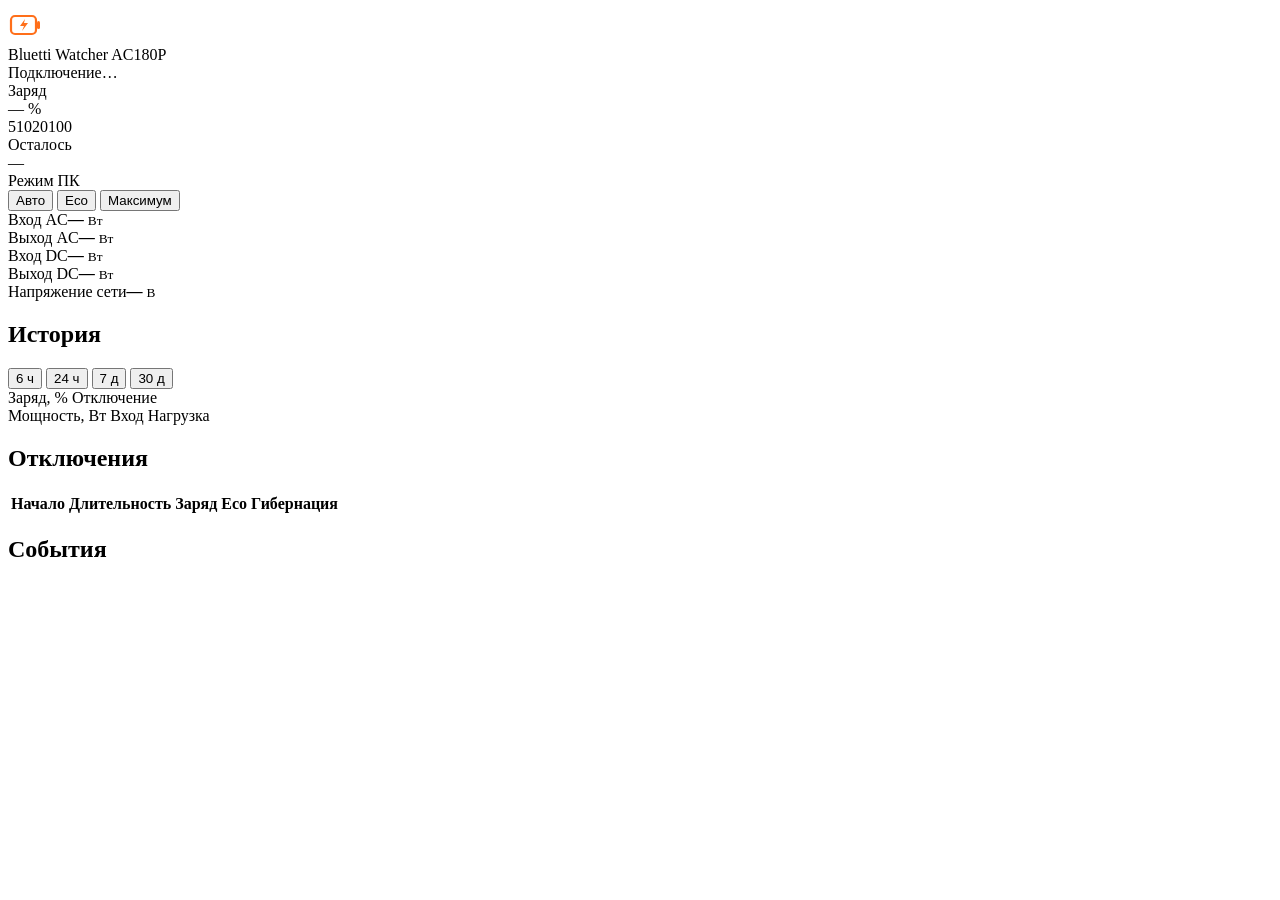
==== src/http/web/index.html @ 963bce6f "feat(dashboard): real web UI with live stream, history charts and mode switch (T040) Embedded plain " ====
<!doctype html>
<html lang="ru">
<head>
<meta charset="utf-8">
<meta name="viewport" content="width=device-width, initial-scale=1">
<title>Bluetti Watcher</title>
<link rel="stylesheet" href="/uplot.min.css">
<link rel="stylesheet" href="/style.css">
</head>
<body>
<div class="wrap">

<header class="top">
  <div class="brand">
    <svg width="34" height="34" viewBox="0 0 34 34" aria-hidden="true"><rect x="3" y="8" width="25" height="18" rx="4" fill="none" stroke="#FF6F1A" stroke-width="2.2"></rect><rect x="29" y="13" width="3" height="8" rx="1.5" fill="#FF6F1A"></rect><path d="M17 11 L12 18 H16 L14 23 L20 15 H16 Z" fill="#FF6F1A"></path></svg>
    <div class="brand-text">
      <span class="brand-name">Bluetti Watcher <span id="dry" class="badge" hidden>dry run</span></span>
      <span class="sub">AC180P</span>
    </div>
  </div>
  <div class="status" aria-live="polite">
    <span id="st-dot" class="dot"></span>
    <span id="st-text">Подключение…</span>
  </div>
</header>

<div id="b-conn" class="banner b-grey" role="alert" hidden>
  <svg width="20" height="20" viewBox="0 0 20 20" aria-hidden="true"><circle cx="10" cy="10" r="8" fill="none" stroke="#9AA6AF" stroke-width="1.8"></circle><path d="M6 10 H14" stroke="#9AA6AF" stroke-width="1.8" stroke-linecap="round"></path></svg>
  <span>Нет связи с сервисом. Переподключение…</span>
</div>
<div id="b-stale" class="banner b-red" role="alert" hidden>
  <svg width="20" height="20" viewBox="0 0 20 20" aria-hidden="true"><circle cx="10" cy="10" r="8" fill="none" stroke="#FF7A66" stroke-width="1.8"></circle><path d="M10 5.5 V11 M10 13.5 V14" stroke="#FF7A66" stroke-width="1.8" stroke-linecap="round"></path></svg>
  <span id="b-stale-text"></span>
</div>
<div id="b-hib" class="banner b-amber" role="status" hidden>
  <svg width="20" height="20" viewBox="0 0 20 20" aria-hidden="true"><path d="M10 2 L19 18 H1 Z" fill="none" stroke="#FF6F1A" stroke-width="1.8" stroke-linejoin="round"></path><path d="M10 8 V12 M10 14.5 V15" stroke="#FF6F1A" stroke-width="1.8" stroke-linecap="round"></path></svg>
  <span>Гибернация в Windows выключена: на 5 % ПК не сможет уйти в гибернацию. Включается один раз командой <code>install --elevated-setup</code>.</span>
</div>
<div id="b-kill" class="banner b-amber" role="status" hidden>
  <svg width="20" height="20" viewBox="0 0 20 20" aria-hidden="true"><path d="M10 2 L19 18 H1 Z" fill="none" stroke="#FF6F1A" stroke-width="1.8" stroke-linejoin="round"></path><path d="M10 8 V12 M10 14.5 V15" stroke="#FF6F1A" stroke-width="1.8" stroke-linecap="round"></path></svg>
  <span>Гибернация отключена файлом <code>no-hibernate</code>. Удалите файл, чтобы ПК снова мог уйти в гибернацию на 5 %.</span>
</div>

<section class="cards">
  <div id="c-charge" class="card">
    <div class="card-head">
      <span class="label">Заряд</span>
      <span id="pill" class="pill" hidden></span>
    </div>
    <div class="big-row">
      <span id="soc" class="soc live">—</span>
      <span class="unit">%</span>
    </div>
    <div class="meter">
      <div class="bar" aria-hidden="true">
        <div id="socbar" class="fill live"></div>
        <i style="left:20%"></i><i style="left:10%"></i><i style="left:5%"></i>
      </div>
      <div class="ticks" aria-hidden="true">
        <span style="left:3%">5</span><span style="left:8.5%">10</span><span style="left:18.5%">20</span><span style="right:0">100</span>
      </div>
    </div>
    <span id="soc-note" class="note"></span>
  </div>

  <div class="card">
    <span id="tl-title" class="label">Осталось</span>
    <div class="big-row wrap-row">
      <span id="tl-big" class="tl live">—</span>
      <span id="tl-unit" class="unit-s"></span>
    </div>
    <span id="tl-sub" class="soft"></span>
    <div id="tl-foot" class="foot" hidden>
      <span id="tl-m1"></span>
      <span id="tl-m2"></span>
    </div>
  </div>

  <div class="card">
    <span class="label">Режим ПК</span>
    <div class="seg" role="group" aria-label="Режим">
      <button type="button" data-mode="auto" aria-pressed="false">Авто</button>
      <button type="button" data-mode="eco" aria-pressed="false">Eco</button>
      <button type="button" data-mode="max" aria-pressed="false">Максимум</button>
    </div>
    <div class="mode-text">
      <span id="mode-title" class="mode-title"></span>
      <span id="mode-detail" class="dim"></span>
      <span id="mode-err" class="err" role="alert" hidden></span>
    </div>
  </div>
</section>

<section class="tiles" aria-label="Мощности">
  <div class="tile"><span class="dim">Вход AC</span><span class="tv live"><b id="t-acin">—</b> <small>Вт</small></span></div>
  <div class="tile"><span class="dim">Выход AC</span><span class="tv live"><b id="t-acout">—</b> <small>Вт</small></span></div>
  <div class="tile"><span class="dim">Вход DC</span><span class="tv live"><b id="t-dcin">—</b> <small>Вт</small></span></div>
  <div class="tile"><span class="dim">Выход DC</span><span class="tv live"><b id="t-dcout">—</b> <small>Вт</small></span></div>
  <div class="tile"><span class="dim">Напряжение сети</span><span class="tv live"><b id="t-v">—</b> <small>В</small></span></div>
</section>

<section class="card hist">
  <div class="hist-head">
    <h2>История</h2>
    <div class="tabs" role="group" aria-label="Период">
      <button type="button" data-range="6h" aria-pressed="true">6 ч</button>
      <button type="button" data-range="24h" aria-pressed="false">24 ч</button>
      <button type="button" data-range="7d" aria-pressed="false">7 д</button>
      <button type="button" data-range="30d" aria-pressed="false">30 д</button>
    </div>
  </div>
  <div class="chart-block">
    <div class="legend">
      <span class="lt">Заряд, %</span>
      <span class="li"><i class="sw-band"></i>Отключение</span>
      <span id="readout" class="readout"></span>
    </div>
    <div id="ch-soc" class="chart" role="img" aria-label="График заряда за 6 часов"></div>
  </div>
  <div class="chart-block">
    <div class="legend">
      <span class="lt">Мощность, Вт</span>
      <span class="li"><i class="sw-line" style="background:#5AA9FF"></i>Вход</span>
      <span class="li"><i class="sw-line" style="background:#FF6F1A"></i>Нагрузка</span>
    </div>
    <div id="ch-pow" class="chart" role="img" aria-label="График мощности за 6 часов: вход и нагрузка"></div>
  </div>
  <span id="hist-empty" class="dim" hidden>Показаний за этот период нет.</span>
</section>

<section class="lists">
  <div class="card outages">
    <h2>Отключения</h2>
    <div class="scroll-x">
      <table>
        <thead><tr><th>Начало</th><th>Длительность</th><th>Заряд</th><th>Eco</th><th>Гибернация</th></tr></thead>
        <tbody id="out-body"></tbody>
      </table>
    </div>
    <span id="out-empty" class="dim" hidden>Отключений ещё не было.</span>
  </div>
  <div class="card events">
    <h2>События</h2>
    <span id="last-err" class="err" hidden></span>
    <ol id="ev-list"></ol>
    <span id="ev-empty" class="dim" hidden>Событий пока нет.</span>
  </div>
</section>

</div>
<script src="/uplot.min.js"></script>
<script src="/app.js"></script>
</body>
</html>
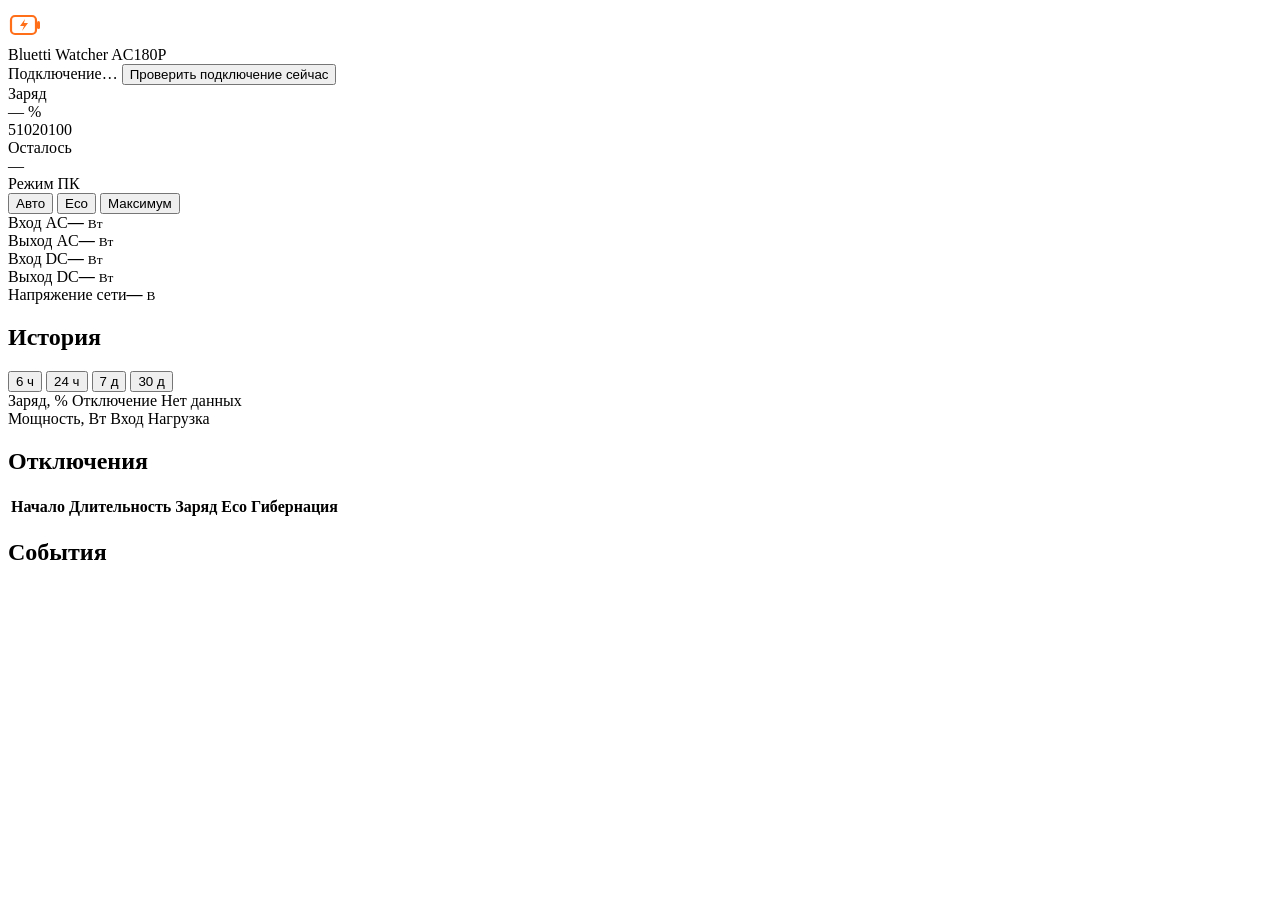
==== commit 6eb08fe1: "feat: DTEK cut warning, queue guess by largest group, BLE robustness - [dtek] warn_min (default 60):" ====
--- a/src/http/web/index.html
+++ b/src/http/web/index.html
@@ -8,6 +8,19 @@
 <link rel="stylesheet" href="/style.css">
 </head>
 <body>
+<div id="titlebar" class="titlebar" hidden>
+  <div class="tb-drag" id="tb-drag">
+    <svg class="tb-icon" width="18" height="18" viewBox="0 0 34 34" aria-hidden="true"><rect x="3" y="8" width="25" height="18" rx="4" fill="none" stroke="#FF6F1A" stroke-width="2.6"></rect><rect x="29" y="13" width="3" height="8" rx="1.5" fill="#FF6F1A"></rect><path d="M17 11 L12 18 H16 L14 23 L20 15 H16 Z" fill="#FF6F1A"></path></svg>
+    <span class="tb-title">Bluetti Watcher</span>
+    <span class="tb-chip" id="tb-chip" hidden></span>
+  </div>
+  <div class="tb-buttons">
+    <button type="button" id="tb-min" class="tb-btn" aria-label="Свернуть"><svg width="10" height="10" viewBox="0 0 10 10" aria-hidden="true"><path d="M0 5.5 H10" stroke="currentColor" stroke-width="1"></path></svg></button>
+    <button type="button" id="tb-max" class="tb-btn" aria-label="Развернуть"><svg width="10" height="10" viewBox="0 0 10 10" aria-hidden="true"><rect id="tb-max-icon" x="0.5" y="0.5" width="9" height="9" fill="none" stroke="currentColor" stroke-width="1"></rect><path id="tb-restore-icon" d="M2.5 2.5 V0.5 H9.5 V7.5 H7.5 M0.5 2.5 H7.5 V9.5 H0.5 Z" fill="none" stroke="currentColor" stroke-width="1" hidden></path></svg></button>
+    <button type="button" id="tb-close" class="tb-btn tb-close" aria-label="Закрыть"><svg width="10" height="10" viewBox="0 0 10 10" aria-hidden="true"><path d="M0.5 0.5 L9.5 9.5 M9.5 0.5 L0.5 9.5" stroke="currentColor" stroke-width="1.1"></path></svg></button>
+  </div>
+</div>
+<div class="scroller" id="scroller">
 <div class="wrap">
 
 <header class="top">
@@ -15,14 +28,20 @@
     <svg width="34" height="34" viewBox="0 0 34 34" aria-hidden="true"><rect x="3" y="8" width="25" height="18" rx="4" fill="none" stroke="#FF6F1A" stroke-width="2.2"></rect><rect x="29" y="13" width="3" height="8" rx="1.5" fill="#FF6F1A"></rect><path d="M17 11 L12 18 H16 L14 23 L20 15 H16 Z" fill="#FF6F1A"></path></svg>
     <div class="brand-text">
       <span class="brand-name">Bluetti Watcher <span id="dry" class="badge" hidden>dry run</span></span>
-      <span class="sub">AC180P</span>
+      <span class="sub" id="st-sub">AC180P</span>
     </div>
   </div>
   <div class="status" aria-live="polite">
     <span id="st-dot" class="dot"></span>
     <span id="st-text">Подключение…</span>
+    <button type="button" id="check-btn" class="check-btn">Проверить подключение сейчас</button>
   </div>
 </header>
+
+<div id="check-res" class="banner" role="status" hidden>
+  <span><b id="check-title"></b> <span id="check-detail"></span></span>
+  <button type="button" id="check-close" class="check-close" aria-label="Скрыть">×</button>
+</div>
 
 <div id="b-conn" class="banner b-grey" role="alert" hidden>
   <svg width="20" height="20" viewBox="0 0 20 20" aria-hidden="true"><circle cx="10" cy="10" r="8" fill="none" stroke="#9AA6AF" stroke-width="1.8"></circle><path d="M6 10 H14" stroke="#9AA6AF" stroke-width="1.8" stroke-linecap="round"></path></svg>
@@ -113,6 +132,7 @@
     <div class="legend">
       <span class="lt">Заряд, %</span>
       <span class="li"><i class="sw-band"></i>Отключение</span>
+      <span class="li"><i class="sw-gap"></i>Нет данных</span>
       <span id="readout" class="readout"></span>
     </div>
     <div id="ch-soc" class="chart" role="img" aria-label="График заряда за 6 часов"></div>
@@ -126,6 +146,33 @@
     <div id="ch-pow" class="chart" role="img" aria-label="График мощности за 6 часов: вход и нагрузка"></div>
   </div>
   <span id="hist-empty" class="dim" hidden>Показаний за этот период нет.</span>
+</section>
+
+<section id="dtek" class="card dtek" aria-labelledby="dtek-title" hidden>
+  <div class="dtek-head">
+    <div class="dtek-id">
+      <span id="dtek-title" class="label">График отключений ДТЭК</span>
+      <span id="dtek-addr" class="dtek-addr"></span>
+      <span id="dtek-pill" class="pill dtek-pill"><svg width="14" height="14" viewBox="0 0 24 24" aria-hidden="true"><path d="M13.5 2 L5 13.5 H11 L10 22 L19 10 H13 Z" fill="currentColor"></path></svg><span id="dtek-pill-text"></span></span>
+    </div>
+    <div class="tabs" id="dtek-tabs" role="group" aria-label="День">
+      <button type="button" data-day="0" aria-pressed="true">Сегодня</button>
+      <button type="button" data-day="1" aria-pressed="false">Завтра</button>
+    </div>
+  </div>
+  <div id="dtek-grid" class="dtek-grid" role="group" aria-label="Часы"></div>
+  <span id="dtek-none" class="dim" hidden>Расписания нет.</span>
+  <div class="legend dtek-legend" aria-hidden="true">
+    <span class="li"><i class="dsw now"></i>текущий час</span>
+    <span class="li"><i class="dsw"></i>свет есть</span>
+    <span class="li"><i class="dsw no"></i>света нет</span>
+    <span class="li"><i class="dsw maybe"></i>возможно отключение</span>
+  </div>
+  <div class="dtek-foot">
+    <span id="dtek-meta"></span>
+    <span id="dtek-stale" class="dtek-stale" hidden>данные старше 1,5 ч</span>
+    <span id="dtek-err" class="err" hidden></span>
+  </div>
 </section>
 
 <section class="lists">
@@ -148,6 +195,7 @@
 </section>
 
 </div>
+</div>
 <script src="/uplot.min.js"></script>
 <script src="/app.js"></script>
 </body>
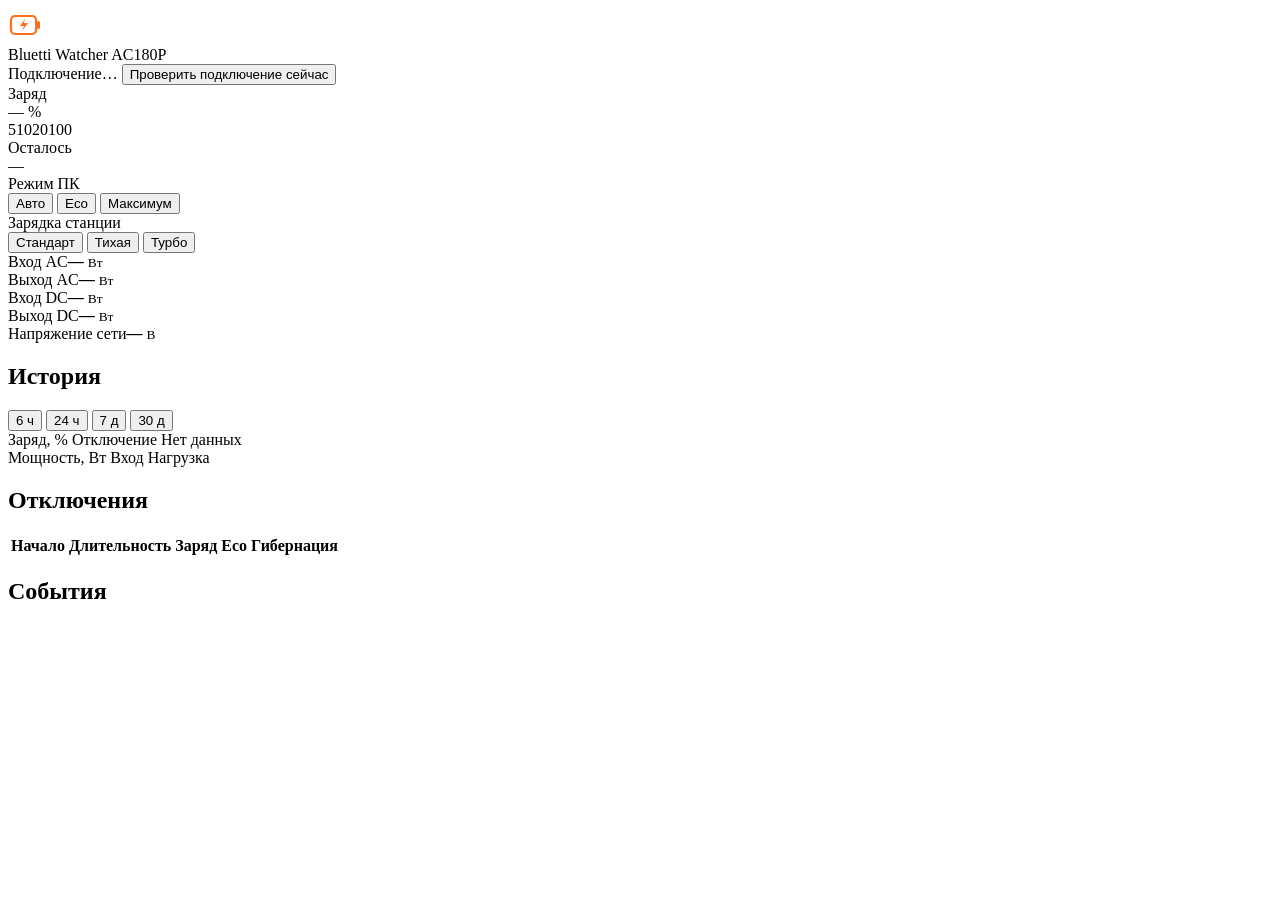
==== commit 9a8d7123: "feat: switch the station charging mode from the dashboard Read registers 2020x2 on every poll (optio" ====
--- a/src/http/web/index.html
+++ b/src/http/web/index.html
@@ -97,7 +97,7 @@
 
   <div class="card">
     <span class="label">Режим ПК</span>
-    <div class="seg" role="group" aria-label="Режим">
+    <div id="mode-seg" class="seg" role="group" aria-label="Режим">
       <button type="button" data-mode="auto" aria-pressed="false">Авто</button>
       <button type="button" data-mode="eco" aria-pressed="false">Eco</button>
       <button type="button" data-mode="max" aria-pressed="false">Максимум</button>
@@ -106,6 +106,16 @@
       <span id="mode-title" class="mode-title"></span>
       <span id="mode-detail" class="dim"></span>
       <span id="mode-err" class="err" role="alert" hidden></span>
+    </div>
+    <div class="charge">
+      <span class="label">Зарядка станции</span>
+      <div id="charge-seg" class="seg" role="group" aria-label="Режим зарядки">
+        <button type="button" data-charge="standard" aria-pressed="false">Стандарт</button>
+        <button type="button" data-charge="silent" aria-pressed="false">Тихая</button>
+        <button type="button" data-charge="turbo" aria-pressed="false">Турбо</button>
+      </div>
+      <span id="charge-text" class="dim"></span>
+      <span id="charge-err" class="err" role="alert" hidden></span>
     </div>
   </div>
 </section>
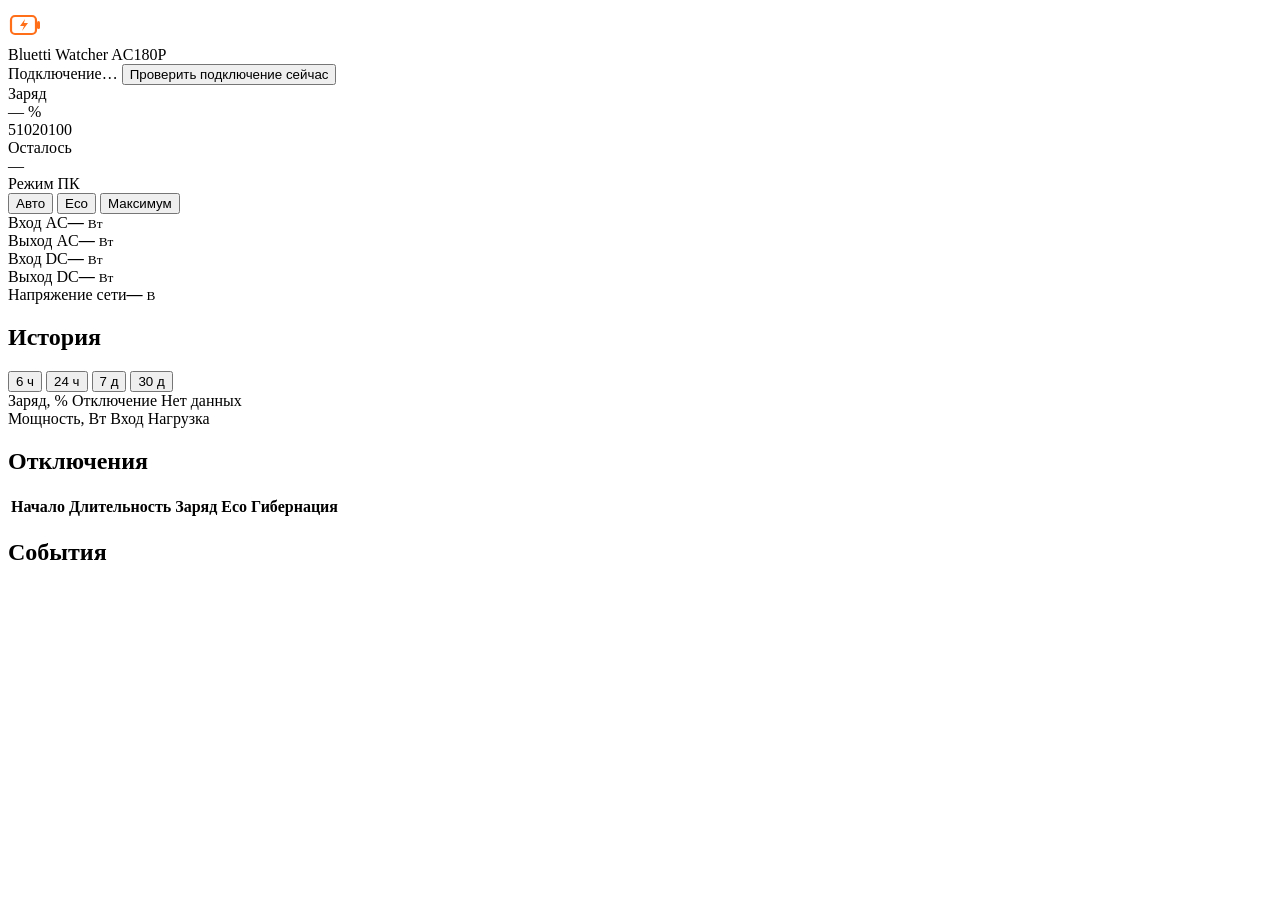
==== commit 8807bea7: "feat(ui): charging mode as a chip with a menu in the charge card The segmented control under PC mode" ====
--- a/src/http/web/index.html
+++ b/src/http/web/index.html
@@ -64,7 +64,21 @@
   <div id="c-charge" class="card">
     <div class="card-head">
       <span class="label">Заряд</span>
-      <span id="pill" class="pill" hidden></span>
+      <span class="head-right">
+        <span class="charge">
+          <button type="button" id="charge-btn" class="chip" aria-haspopup="menu" aria-expanded="false" aria-controls="charge-menu" title="Режим зарядки станции" hidden>
+            <svg class="bolt" viewBox="0 0 12 12" aria-hidden="true"><path d="M7 0 1.5 7H5.5L4.5 12 10.5 5H6.5Z"/></svg>
+            <span id="charge-text"></span>
+            <svg class="caret" viewBox="0 0 10 10" aria-hidden="true"><path d="M2 3.5 5 6.5 8 3.5"/></svg>
+          </button>
+          <div id="charge-menu" class="menu" role="menu" aria-label="Режим зарядки" hidden>
+            <button type="button" role="menuitemradio" data-charge="standard" aria-checked="false"><span class="tick">✓</span><span class="t">Стандартная</span><span class="h">Обычная скорость зарядки от сети</span></button>
+            <button type="button" role="menuitemradio" data-charge="silent" aria-checked="false"><span class="tick">✓</span><span class="t">Тихая</span><span class="h">Медленнее, зато вентиляторы тише</span></button>
+            <button type="button" role="menuitemradio" data-charge="turbo" aria-checked="false"><span class="tick">✓</span><span class="t">Турбо</span><span class="h">Быстрее всего, вентиляторы громче</span></button>
+          </div>
+        </span>
+        <span id="pill" class="pill" hidden></span>
+      </span>
     </div>
     <div class="big-row">
       <span id="soc" class="soc live">—</span>
@@ -80,6 +94,7 @@
       </div>
     </div>
     <span id="soc-note" class="note"></span>
+    <span id="charge-err" class="err" role="alert" hidden></span>
   </div>
 
   <div class="card">
@@ -106,16 +121,6 @@
       <span id="mode-title" class="mode-title"></span>
       <span id="mode-detail" class="dim"></span>
       <span id="mode-err" class="err" role="alert" hidden></span>
-    </div>
-    <div class="charge">
-      <span class="label">Зарядка станции</span>
-      <div id="charge-seg" class="seg" role="group" aria-label="Режим зарядки">
-        <button type="button" data-charge="standard" aria-pressed="false">Стандарт</button>
-        <button type="button" data-charge="silent" aria-pressed="false">Тихая</button>
-        <button type="button" data-charge="turbo" aria-pressed="false">Турбо</button>
-      </div>
-      <span id="charge-text" class="dim"></span>
-      <span id="charge-err" class="err" role="alert" hidden></span>
     </div>
   </div>
 </section>
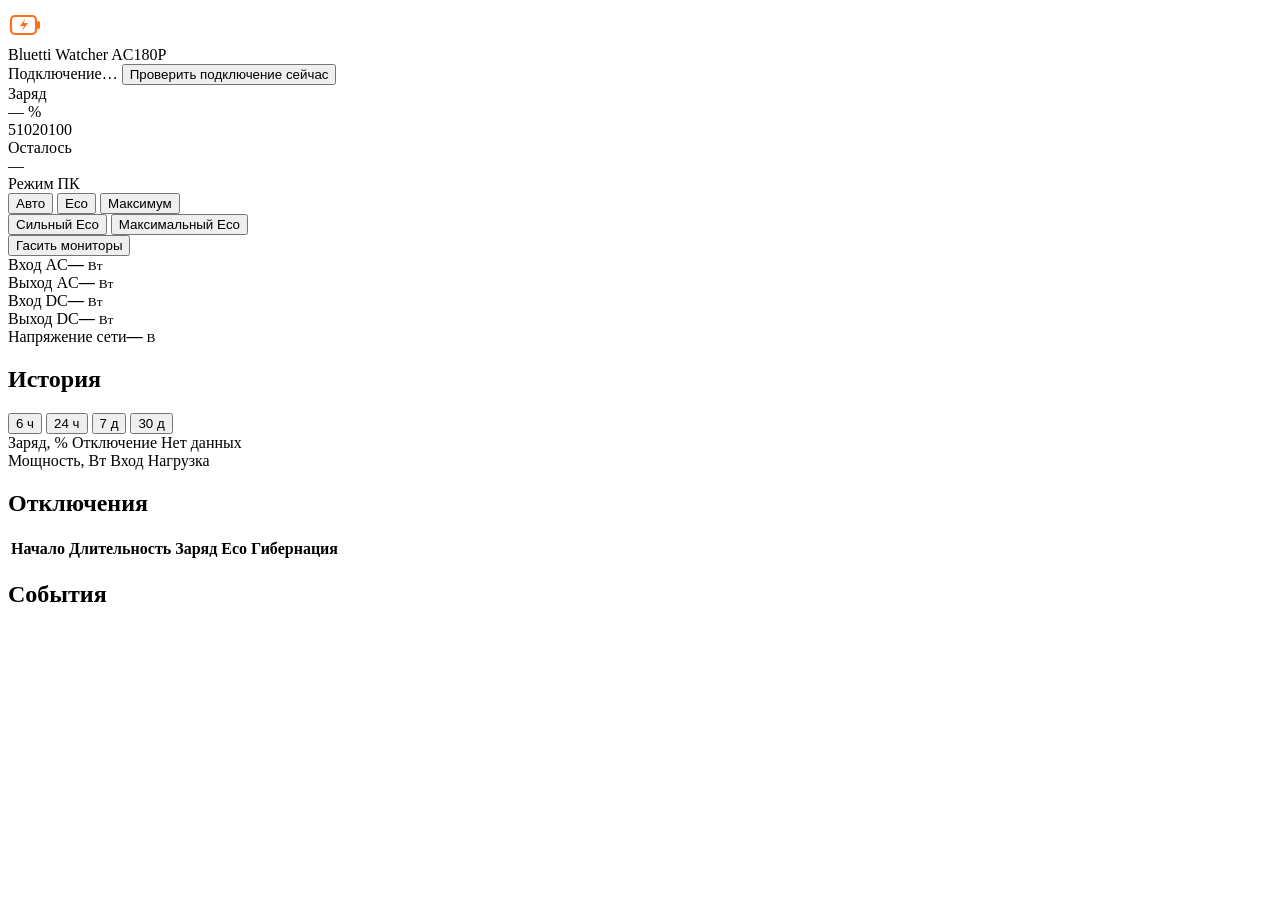
==== commit 3599ed1d: "feat: strong and maximum eco toggles, monitor dimming, silent charging only from 90 % Feature 005: t" ====
--- a/src/http/web/index.html
+++ b/src/http/web/index.html
@@ -117,9 +117,15 @@
       <button type="button" data-mode="eco" aria-pressed="false">Eco</button>
       <button type="button" data-mode="max" aria-pressed="false">Максимум</button>
     </div>
+    <div id="boosts" class="boosts" role="group" aria-label="Уровни экономии">
+      <button type="button" class="tog" data-boost="strong" aria-pressed="false">Сильный Eco<span class="auto-tag" hidden>авто</span></button>
+      <button type="button" class="tog" data-boost="max" aria-pressed="false">Максимальный Eco<span class="auto-tag" hidden>авто</span></button>
+    </div>
+    <button type="button" id="dim-sw" class="sw" role="switch" aria-checked="true"><span class="sw-box"></span>Гасить мониторы</button>
     <div class="mode-text">
       <span id="mode-title" class="mode-title"></span>
       <span id="mode-detail" class="dim"></span>
+      <span id="dim-line" class="dim" hidden></span>
       <span id="mode-err" class="err" role="alert" hidden></span>
     </div>
   </div>
